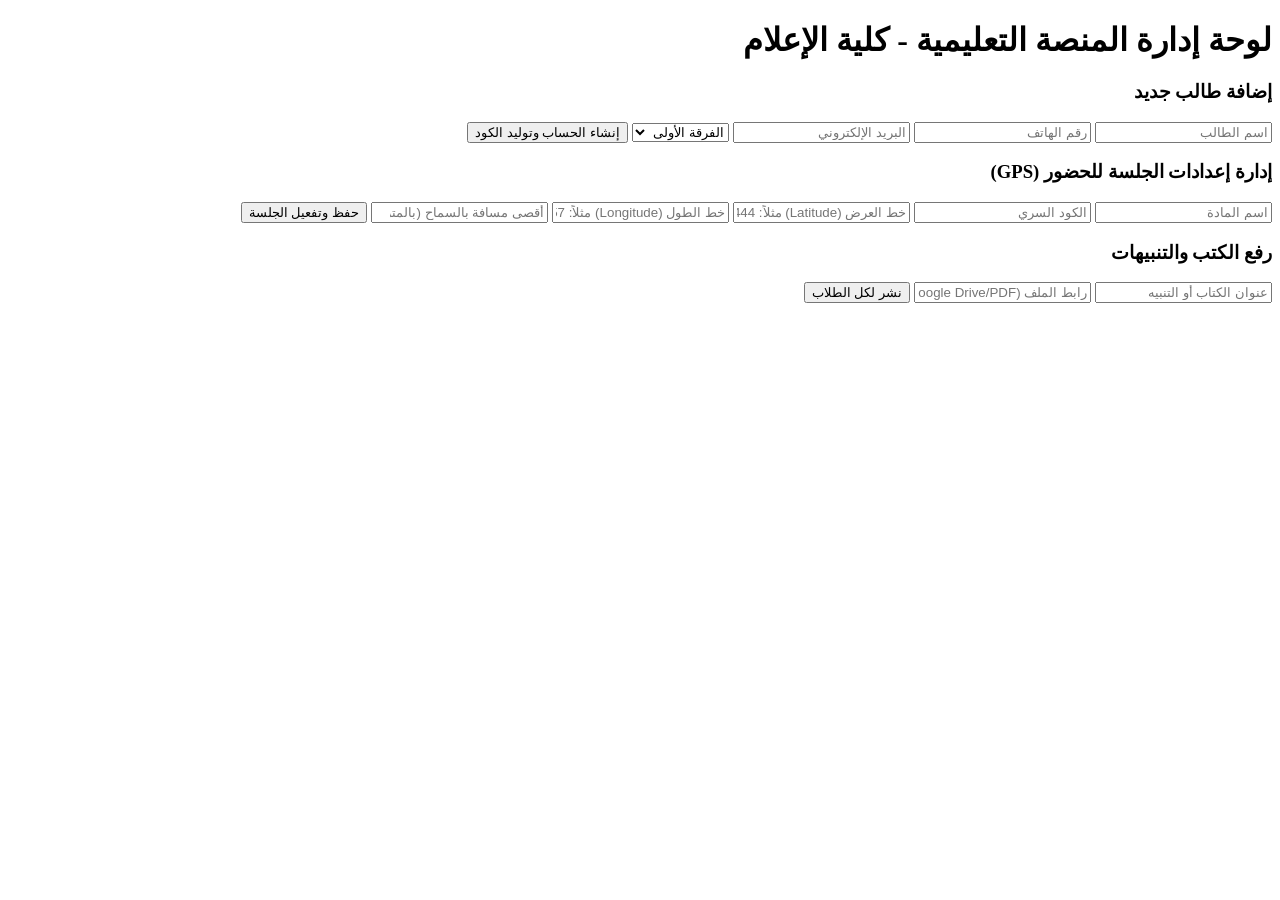
==== admin.html @ 718e094c "Create admin.html" ====
<!DOCTYPE html>
<html lang="ar" dir="rtl">
<head>
    <meta charset="UTF-8">
    <title>لوحة التحكم والإدارة</title>
    <link rel="stylesheet" href="style.css">
</head>
<body>
    <h1>لوحة إدارة المنصة التعليمية - كلية الإعلام</h1>

    <div class="admin-grid">
        <!-- إضافة طالب -->
        <div class="card">
            <h3>إضافة طالب جديد</h3>
            <input type="text" id="newStudentName" placeholder="اسم الطالب">
            <input type="text" id="newStudentPhone" placeholder="رقم الهاتف">
            <input type="email" id="newStudentEmail" placeholder="البريد الإلكتروني">
            <select id="newStudentGrade">
                <option value="الأولى">الفرقة الأولى</option>
                <option value="الثانية">الفرقة الثانية</option>
                <option value="الثالثة">الفرقة الثالثة</option>
                <option value="الرابعة">الفرقة الرابعة</option>
            </select>
            <button onclick="createStudentAccount()">إنشاء الحساب وتوليد الكود</button>
        </div>

        <!-- إعدادات الحضور والغياب بالنطاق الجغرافي -->
        <div class="card">
            <h3>إدارة إعدادات الجلسة للحضور (GPS)</h3>
            <input type="text" id="geoSubject" placeholder="اسم المادة">
            <input type="text" id="geoSecret" placeholder="الكود السري">
            <input type="text" id="geoLat" placeholder="خط العرض (Latitude) مثلاً: 30.0444">
            <input type="text" id="geoLng" placeholder="خط الطول (Longitude) مثلاً: 31.2357">
            <input type="number" id="geoRadius" placeholder="أقصى مسافة بالسماح (بالمتر) مثلاً: 100">
            <button onclick="saveAttendanceSettings()">حفظ وتفعيل الجلسة</button>
        </div>

        <!-- رفع الكتب والتنبيهات -->
        <div class="card">
            <h3>رفع الكتب والتنبيهات</h3>
            <input type="text" id="bookTitle" placeholder="عنوان الكتاب أو التنبيه">
            <input type="text" id="bookLink" placeholder="رابط الملف (Google Drive/PDF)">
            <button onclick="uploadResource()">نشر لكل الطلاب</button>
        </div>
    </div>

    <script src="app.js"></script>
</body>
</html>
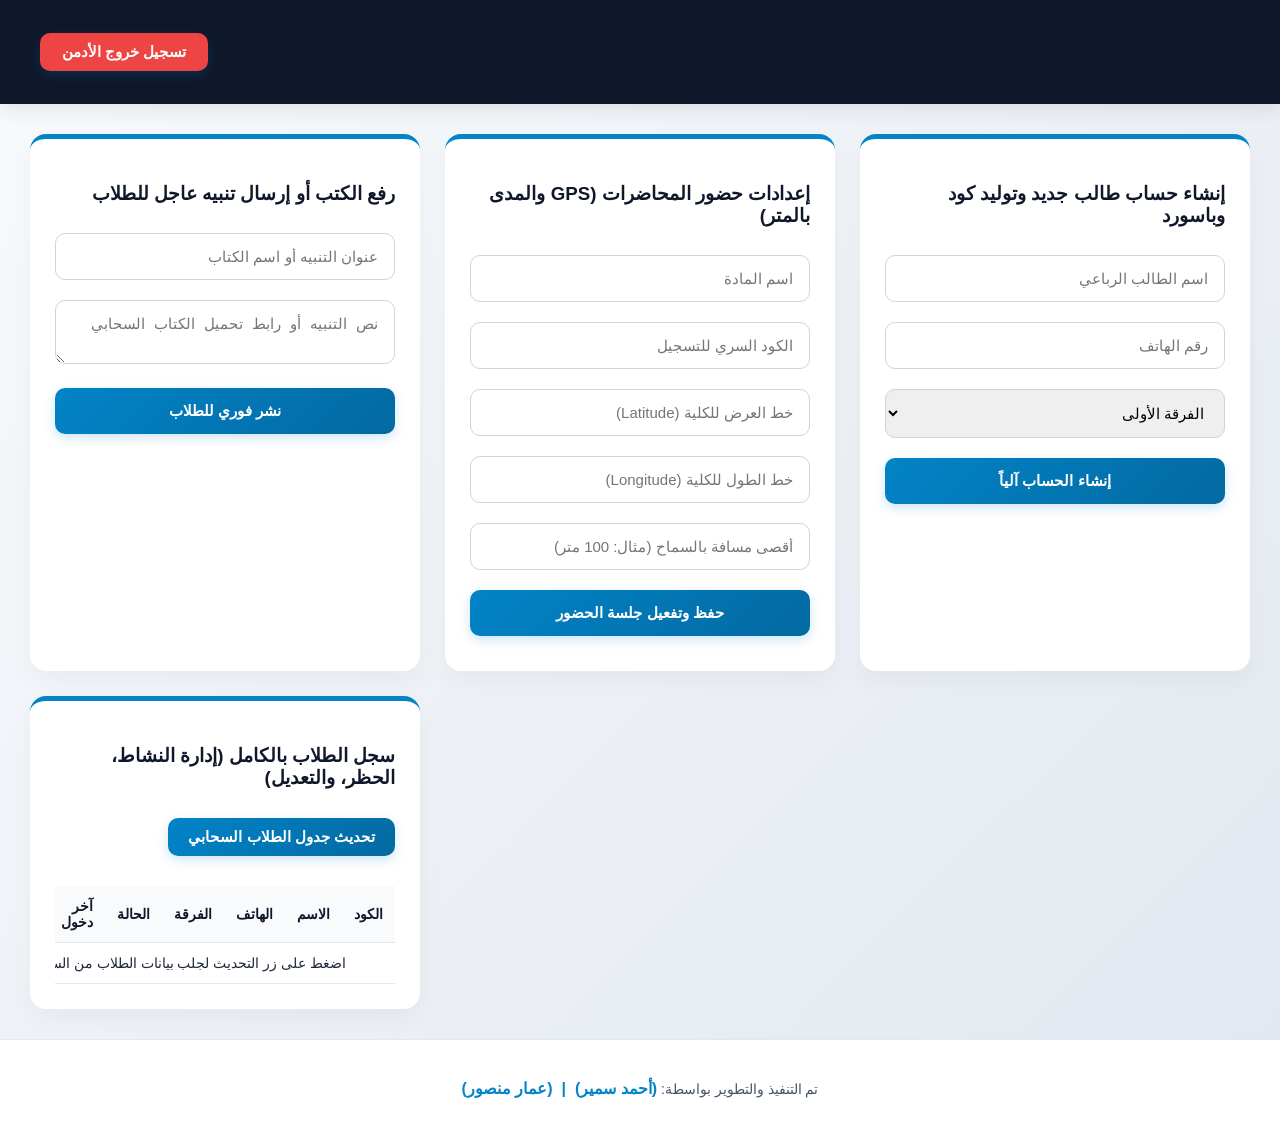
==== commit 60c472f1: "Update admin.html" ====
--- a/admin.html
+++ b/admin.html
@@ -2,47 +2,73 @@
 <html lang="ar" dir="rtl">
 <head>
     <meta charset="UTF-8">
-    <title>لوحة التحكم والإدارة</title>
+    <title>لوحة الإدارة والتحكم الكامل - كلية الإعلام</title>
     <link rel="stylesheet" href="style.css">
 </head>
 <body>
-    <h1>لوحة إدارة المنصة التعليمية - كلية الإعلام</h1>
+    <header class="navbar">
+        <h2>لوحة التحكم المركزية - الإدارة</h2>
+        <button onclick="window.location.href='index.html'">تسجيل خروج الأدمن</button>
+    </header>
 
     <div class="admin-grid">
-        <!-- إضافة طالب -->
         <div class="card">
-            <h3>إضافة طالب جديد</h3>
-            <input type="text" id="newStudentName" placeholder="اسم الطالب">
-            <input type="text" id="newStudentPhone" placeholder="رقم الهاتف">
-            <input type="email" id="newStudentEmail" placeholder="البريد الإلكتروني">
-            <select id="newStudentGrade">
-                <option value="الأولى">الفرقة الأولى</option>
-                <option value="الثانية">الفرقة الثانية</option>
-                <option value="الثالثة">الفرقة الثالثة</option>
-                <option value="الرابعة">الفرقة الرابعة</option>
+            <h3>إنشاء حساب طالب جديد وتوليد كود وباسورد</h3>
+            <input type="text" id="newName" placeholder="اسم الطالب الرباعي">
+            <input type="text" id="newPhone" placeholder="رقم الهاتف">
+            <select id="newGrade">
+                <option value="الفرقة الأولى">الفرقة الأولى</option>
+                <option value="الفرقة الثانية">الفرقة الثانية</option>
+                <option value="الفرقة الثالثة">الفرقة الثالثة</option>
+                <option value="الفرقة الرابعة">الفرقة الرابعة</option>
             </select>
-            <button onclick="createStudentAccount()">إنشاء الحساب وتوليد الكود</button>
+            <button onclick="createStudent()">إنشاء الحساب آلياً</button>
         </div>
 
-        <!-- إعدادات الحضور والغياب بالنطاق الجغرافي -->
         <div class="card">
-            <h3>إدارة إعدادات الجلسة للحضور (GPS)</h3>
-            <input type="text" id="geoSubject" placeholder="اسم المادة">
-            <input type="text" id="geoSecret" placeholder="الكود السري">
-            <input type="text" id="geoLat" placeholder="خط العرض (Latitude) مثلاً: 30.0444">
-            <input type="text" id="geoLng" placeholder="خط الطول (Longitude) مثلاً: 31.2357">
-            <input type="number" id="geoRadius" placeholder="أقصى مسافة بالسماح (بالمتر) مثلاً: 100">
-            <button onclick="saveAttendanceSettings()">حفظ وتفعيل الجلسة</button>
+            <h3>إعدادات حضور المحاضرات (GPS والمدى بالمتر)</h3>
+            <input type="text" id="setSubject" placeholder="اسم المادة">
+            <input type="text" id="setSecret" placeholder="الكود السري للتسجيل">
+            <input type="text" id="setLat" placeholder="خط العرض للكلية (Latitude)">
+            <input type="text" id="setLng" placeholder="خط الطول للكلية (Longitude)">
+            <input type="number" id="setMaxMeters" placeholder="أقصى مسافة بالسماح (مثال: 100 متر)">
+            <button onclick="saveGeoSettings()">حفظ وتفعيل جلسة الحضور</button>
         </div>
 
-        <!-- رفع الكتب والتنبيهات -->
         <div class="card">
-            <h3>رفع الكتب والتنبيهات</h3>
-            <input type="text" id="bookTitle" placeholder="عنوان الكتاب أو التنبيه">
-            <input type="text" id="bookLink" placeholder="رابط الملف (Google Drive/PDF)">
-            <button onclick="uploadResource()">نشر لكل الطلاب</button>
+            <h3>رفع الكتب أو إرسال تنبيه عاجل للطلاب</h3>
+            <input type="text" id="noticeTitle" placeholder="عنوان التنبيه أو اسم الكتاب">
+            <textarea id="noticeMsg" placeholder="نص التنبيه أو رابط تحميل الكتاب السحابي"></textarea>
+            <button onclick="publishNotice()">نشر فوري للطلاب</button>
+        </div>
+
+        <div class="card" style="grid-column: span 1 / -1;">
+            <h3>سجل الطلاب بالكامل (إدارة النشاط، الحظر، والتعديل)</h3>
+            <button onclick="loadStudentsList()" style="width: auto; padding: 10px 20px; margin-bottom: 15px;">تحديث جدول الطلاب السحابي</button>
+            <div style="overflow-x: auto;">
+                <table>
+                    <thead>
+                        <tr>
+                            <th>الكود</th>
+                            <th>الاسم</th>
+                            <th>الهاتف</th>
+                            <th>الفرقة</th>
+                            <th>الحالة</th>
+                            <th>آخر دخول</th>
+                            <th>إجراءات التحكم</th>
+                        </tr>
+                    </thead>
+                    <tbody id="studentsTableBody">
+                        <tr><td colspan="7" style="text-align: center;">اضغط على زر التحديث لجلب بيانات الطلاب من السحابة</td></tr>
+                    </tbody>
+                </table>
+            </div>
         </div>
     </div>
+
+    <footer>
+        <p>تم التنفيذ والتطوير بواسطة: <span class="developers">(أحمد سمير) &nbsp;|&nbsp; (عمار منصور)</span></p>
+    </footer>
 
     <script src="app.js"></script>
 </body>
--- a/style.css
+++ b/style.css
@@ -0,0 +1,183 @@
+:root {
+    --primary: #0f172a;
+    --primary-blue: #0284c7;
+    --primary-light: #38bdf8;
+    --bg-gradient: linear-gradient(135deg, #f8fafc 0%, #e2e8f0 100%);
+    --card-bg: #ffffff;
+    --text-main: #1e293b;
+    --border-color: #cbd5e1;
+}
+
+body {
+    font-family: 'Cairo', 'Segoe UI', Tahoma, sans-serif;
+    background: var(--bg-gradient);
+    color: var(--text-main);
+    margin: 0;
+    padding: 0;
+    direction: rtl;
+    min-height: 100vh;
+    display: flex;
+    flex-direction: column;
+    justify-content: space-between;
+}
+
+.login-wrapper {
+    max-width: 460px;
+    margin: 40px auto;
+    background: var(--card-bg);
+    padding: 40px;
+    border-radius: 20px;
+    box-shadow: 0 20px 40px rgba(2, 132, 199, 0.12);
+    border: 1px solid rgba(226, 232, 240, 0.8);
+    text-align: center;
+}
+
+.header-img {
+    width: 100%;
+    height: 190px;
+    object-fit: cover;
+    border-radius: 14px;
+    margin-bottom: 20px;
+    box-shadow: 0 8px 20px rgba(0,0,0,0.08);
+}
+
+h2, h3 {
+    color: var(--primary);
+    font-weight: 800;
+}
+
+.info-badge {
+    background: #e0f2fe;
+    color: #0369a1;
+    padding: 10px;
+    border-radius: 8px;
+    font-size: 13px;
+    margin-bottom: 15px;
+    border: 1px solid #bae6fd;
+}
+
+input, select, textarea, button {
+    width: 100%;
+    padding: 14px 16px;
+    margin: 10px 0;
+    border: 1.5px solid var(--border-color);
+    border-radius: 10px;
+    box-sizing: border-box;
+    font-size: 15px;
+    transition: all 0.3s ease;
+}
+
+input:focus, select:focus, textarea:focus {
+    border-color: var(--primary-blue);
+    outline: none;
+    box-shadow: 0 0 0 4px rgba(2, 132, 199, 0.15);
+}
+
+button {
+    background: linear-gradient(135deg, var(--primary-blue), #0369a1);
+    color: white;
+    font-weight: 700;
+    border: none;
+    cursor: pointer;
+    box-shadow: 0 4px 12px rgba(2, 132, 199, 0.2);
+}
+
+button:hover {
+    transform: translateY(-2px);
+    box-shadow: 0 6px 16px rgba(2, 132, 199, 0.3);
+}
+
+.tabs {
+    display: flex;
+    gap: 12px;
+    margin-bottom: 20px;
+}
+
+.tab-btn {
+    flex: 1;
+    background: #f1f5f9;
+    color: var(--text-main);
+    border-radius: 10px;
+    border: 1px solid var(--border-color);
+}
+
+.tab-btn.active {
+    background: var(--primary-blue);
+    color: white;
+    border-color: var(--primary-blue);
+}
+
+.admin-grid, .student-grid {
+    display: grid;
+    grid-template-columns: repeat(auto-fit, minmax(320px, 1fr));
+    gap: 25px;
+    padding: 30px;
+    max-width: 1300px;
+    margin: 0 auto;
+    width: 100%;
+    box-sizing: border-box;
+}
+
+.card {
+    background: var(--card-bg);
+    padding: 25px;
+    border-radius: 16px;
+    box-shadow: 0 10px 25px rgba(0,0,0,0.04);
+    border-top: 5px solid var(--primary-blue);
+    transition: transform 0.3s ease;
+}
+
+.card:hover {
+    transform: translateY(-4px);
+}
+
+.navbar {
+    background: var(--primary);
+    color: white;
+    padding: 18px 40px;
+    display: flex;
+    justify-content: space-between;
+    align-items: center;
+    box-shadow: 0 4px 20px rgba(0,0,0,0.1);
+}
+
+.navbar button {
+    width: auto;
+    padding: 10px 22px;
+    background: #ef4444;
+}
+
+table {
+    width: 100%;
+    border-collapse: collapse;
+    margin-top: 15px;
+}
+
+th, td {
+    padding: 12px;
+    border-bottom: 1px solid #e2e8f0;
+    text-align: right;
+    font-size: 14px;
+}
+
+th {
+    background: #f8fafc;
+    color: var(--primary);
+    font-weight: 700;
+}
+
+footer {
+    text-align: center;
+    padding: 25px;
+    font-size: 14px;
+    color: #475569;
+    background: #ffffff;
+    border-top: 1px solid #e2e8f0;
+    margin-top: auto;
+}
+
+footer .developers {
+    color: var(--primary-blue);
+    font-size: 16px;
+    font-weight: 800;
+}
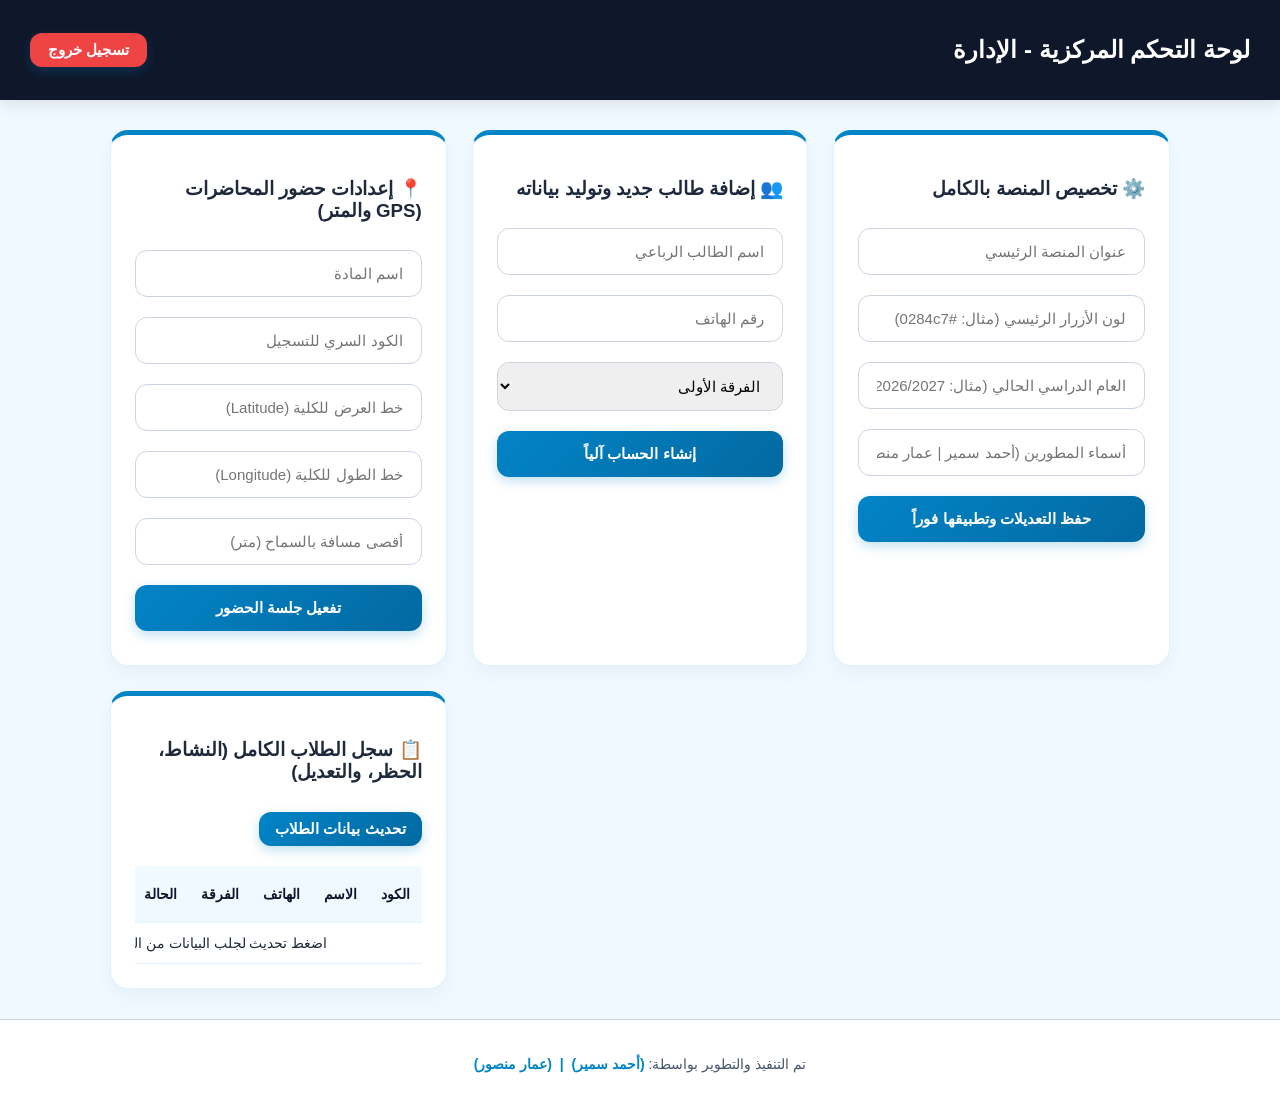
==== commit 05101351: "Update admin.html" ====
--- a/admin.html
+++ b/admin.html
@@ -2,18 +2,27 @@
 <html lang="ar" dir="rtl">
 <head>
     <meta charset="UTF-8">
-    <title>لوحة الإدارة والتحكم الكامل - كلية الإعلام</title>
+    <title>لوحة الإدارة الشاملة - كلية الإعلام</title>
     <link rel="stylesheet" href="style.css">
 </head>
 <body>
     <header class="navbar">
         <h2>لوحة التحكم المركزية - الإدارة</h2>
-        <button onclick="window.location.href='index.html'">تسجيل خروج الأدمن</button>
+        <button onclick="window.location.href='index.html'">تسجيل خروج</button>
     </header>
 
-    <div class="admin-grid">
+    <div class="app-container" style="display:grid; grid-template-columns: repeat(auto-fit, minmax(320px, 1fr)); gap:25px;">
         <div class="card">
-            <h3>إنشاء حساب طالب جديد وتوليد كود وباسورد</h3>
+            <h3>⚙️ تخصيص المنصة بالكامل</h3>
+            <input type="text" id="adminSiteTitle" placeholder="عنوان المنصة الرئيسي">
+            <input type="text" id="adminPrimaryColor" placeholder="لون الأزرار الرئيسي (مثال: #0284c7)">
+            <input type="text" id="adminAcademicYear" placeholder="العام الدراسي الحالي (مثال: 2026/2027)">
+            <input type="text" id="adminDevelopers" placeholder="أسماء المطورين (أحمد سمير | عمار منصور)">
+            <button onclick="saveSiteSettings()">حفظ التعديلات وتطبيقها فوراً</button>
+        </div>
+
+        <div class="card">
+            <h3>👥 إضافة طالب جديد وتوليد بياناته</h3>
             <input type="text" id="newName" placeholder="اسم الطالب الرباعي">
             <input type="text" id="newPhone" placeholder="رقم الهاتف">
             <select id="newGrade">
@@ -26,25 +35,18 @@
         </div>
 
         <div class="card">
-            <h3>إعدادات حضور المحاضرات (GPS والمدى بالمتر)</h3>
+            <h3>📍 إعدادات حضور المحاضرات (GPS والمتر)</h3>
             <input type="text" id="setSubject" placeholder="اسم المادة">
             <input type="text" id="setSecret" placeholder="الكود السري للتسجيل">
             <input type="text" id="setLat" placeholder="خط العرض للكلية (Latitude)">
             <input type="text" id="setLng" placeholder="خط الطول للكلية (Longitude)">
-            <input type="number" id="setMaxMeters" placeholder="أقصى مسافة بالسماح (مثال: 100 متر)">
-            <button onclick="saveGeoSettings()">حفظ وتفعيل جلسة الحضور</button>
-        </div>
-
-        <div class="card">
-            <h3>رفع الكتب أو إرسال تنبيه عاجل للطلاب</h3>
-            <input type="text" id="noticeTitle" placeholder="عنوان التنبيه أو اسم الكتاب">
-            <textarea id="noticeMsg" placeholder="نص التنبيه أو رابط تحميل الكتاب السحابي"></textarea>
-            <button onclick="publishNotice()">نشر فوري للطلاب</button>
+            <input type="number" id="setMaxMeters" placeholder="أقصى مسافة بالسماح (متر)">
+            <button onclick="saveGeoSettings()">تفعيل جلسة الحضور</button>
         </div>
 
         <div class="card" style="grid-column: span 1 / -1;">
-            <h3>سجل الطلاب بالكامل (إدارة النشاط، الحظر، والتعديل)</h3>
-            <button onclick="loadStudentsList()" style="width: auto; padding: 10px 20px; margin-bottom: 15px;">تحديث جدول الطلاب السحابي</button>
+            <h3>📋 سجل الطلاب الكامل (النشاط، الحظر، والتعديل)</h3>
+            <button onclick="loadStudentsList()" style="width: auto; padding: 8px 16px; margin-bottom: 10px;">تحديث بيانات الطلاب</button>
             <div style="overflow-x: auto;">
                 <table>
                     <thead>
@@ -55,11 +57,11 @@
                             <th>الفرقة</th>
                             <th>الحالة</th>
                             <th>آخر دخول</th>
-                            <th>إجراءات التحكم</th>
+                            <th>إجراءات الحظر</th>
                         </tr>
                     </thead>
                     <tbody id="studentsTableBody">
-                        <tr><td colspan="7" style="text-align: center;">اضغط على زر التحديث لجلب بيانات الطلاب من السحابة</td></tr>
+                        <tr><td colspan="7" style="text-align:center;">اضغط تحديث لجلب البيانات من السحابة</td></tr>
                     </tbody>
                 </table>
             </div>
--- a/style.css
+++ b/style.css
@@ -1,17 +1,16 @@
 :root {
-    --primary: #0f172a;
     --primary-blue: #0284c7;
-    --primary-light: #38bdf8;
-    --bg-gradient: linear-gradient(135deg, #f8fafc 0%, #e2e8f0 100%);
+    --primary-dark: #0f172a;
+    --bg-main: #f0f9ff;
     --card-bg: #ffffff;
-    --text-main: #1e293b;
-    --border-color: #cbd5e1;
+    --text-color: #1e293b;
+    --border-color: #bae6fd;
 }
 
 body {
     font-family: 'Cairo', 'Segoe UI', Tahoma, sans-serif;
-    background: var(--bg-gradient);
-    color: var(--text-main);
+    background-color: var(--bg-main);
+    color: var(--text-color);
     margin: 0;
     padding: 0;
     direction: rtl;
@@ -22,48 +21,47 @@
 }
 
 .login-wrapper {
-    max-width: 460px;
-    margin: 40px auto;
+    max-width: 440px;
+    margin: 60px auto;
     background: var(--card-bg);
     padding: 40px;
-    border-radius: 20px;
-    box-shadow: 0 20px 40px rgba(2, 132, 199, 0.12);
-    border: 1px solid rgba(226, 232, 240, 0.8);
+    border-radius: 24px;
+    box-shadow: 0 20px 40px rgba(2, 132, 199, 0.15);
+    border: 1px solid var(--border-color);
     text-align: center;
 }
 
-.header-img {
-    width: 100%;
-    height: 190px;
-    object-fit: cover;
-    border-radius: 14px;
-    margin-bottom: 20px;
-    box-shadow: 0 8px 20px rgba(0,0,0,0.08);
-}
-
-h2, h3 {
-    color: var(--primary);
+.login-title-box {
+    background: linear-gradient(135deg, var(--primary-dark), var(--primary-blue));
+    color: white;
+    padding: 22px 15px;
+    border-radius: 16px;
+    margin-bottom: 25px;
+    box-shadow: 0 8px 20px rgba(2, 132, 199, 0.25);
+}
+
+.login-title-box h2 {
+    margin: 0;
+    font-size: 20px;
     font-weight: 800;
-}
-
-.info-badge {
-    background: #e0f2fe;
-    color: #0369a1;
-    padding: 10px;
-    border-radius: 8px;
+    color: white;
+}
+
+.login-title-box p {
+    margin: 6px 0 0;
     font-size: 13px;
-    margin-bottom: 15px;
-    border: 1px solid #bae6fd;
+    color: #e0f2fe;
 }
 
 input, select, textarea, button {
     width: 100%;
-    padding: 14px 16px;
+    padding: 14px 18px;
     margin: 10px 0;
-    border: 1.5px solid var(--border-color);
-    border-radius: 10px;
+    border: 1.5px solid #cbd5e1;
+    border-radius: 12px;
     box-sizing: border-box;
     font-size: 15px;
+    font-family: 'Cairo', sans-serif;
     transition: all 0.3s ease;
 }
 
@@ -79,105 +77,169 @@
     font-weight: 700;
     border: none;
     cursor: pointer;
-    box-shadow: 0 4px 12px rgba(2, 132, 199, 0.2);
+    box-shadow: 0 4px 12px rgba(2, 132, 199, 0.25);
 }
 
 button:hover {
     transform: translateY(-2px);
-    box-shadow: 0 6px 16px rgba(2, 132, 199, 0.3);
+    box-shadow: 0 6px 18px rgba(2, 132, 199, 0.35);
 }
 
 .tabs {
     display: flex;
-    gap: 12px;
+    gap: 10px;
     margin-bottom: 20px;
 }
 
 .tab-btn {
     flex: 1;
-    background: #f1f5f9;
-    color: var(--text-main);
-    border-radius: 10px;
-    border: 1px solid var(--border-color);
+    background: #e0f2fe;
+    color: var(--primary-dark);
+    border-radius: 12px;
+    border: 1px solid #7dd3fc;
 }
 
 .tab-btn.active {
     background: var(--primary-blue);
     color: white;
-    border-color: var(--primary-blue);
-}
-
-.admin-grid, .student-grid {
-    display: grid;
-    grid-template-columns: repeat(auto-fit, minmax(320px, 1fr));
-    gap: 25px;
-    padding: 30px;
-    max-width: 1300px;
-    margin: 0 auto;
+}
+
+.app-container {
+    max-width: 1100px;
+    margin: 30px auto;
+    padding: 0 20px;
     width: 100%;
     box-sizing: border-box;
 }
 
+.profile-card {
+    background: linear-gradient(135deg, #0284c7, #0369a1);
+    color: white;
+    padding: 30px;
+    border-radius: 20px;
+    box-shadow: 0 10px 25px rgba(2, 132, 199, 0.2);
+    margin-bottom: 25px;
+    display: flex;
+    justify-content: space-between;
+    align-items: center;
+}
+
+.grid-cards {
+    display: grid;
+    grid-template-columns: repeat(auto-fit, minmax(280px, 1fr));
+    gap: 20px;
+    margin-bottom: 25px;
+}
+
 .card {
     background: var(--card-bg);
-    padding: 25px;
-    border-radius: 16px;
-    box-shadow: 0 10px 25px rgba(0,0,0,0.04);
+    padding: 24px;
+    border-radius: 18px;
+    box-shadow: 0 8px 20px rgba(0,0,0,0.04);
     border-top: 5px solid var(--primary-blue);
-    transition: transform 0.3s ease;
-}
-
-.card:hover {
-    transform: translateY(-4px);
+    border-left: 1px solid #e0f2fe;
+    border-right: 1px solid #e0f2fe;
+    border-bottom: 1px solid #e0f2fe;
 }
 
 .navbar {
-    background: var(--primary);
-    color: white;
-    padding: 18px 40px;
+    background: var(--primary-dark);
+    color: white;
+    padding: 16px 30px;
     display: flex;
     justify-content: space-between;
     align-items: center;
-    box-shadow: 0 4px 20px rgba(0,0,0,0.1);
+    box-shadow: 0 4px 15px rgba(0,0,0,0.1);
 }
 
 .navbar button {
     width: auto;
-    padding: 10px 22px;
+    padding: 8px 18px;
     background: #ef4444;
+}
+
+.chatbot-btn {
+    position: fixed;
+    bottom: 25px;
+    left: 25px;
+    background: #0284c7;
+    color: white;
+    width: 60px;
+    height: 60px;
+    border-radius: 50%;
+    display: flex;
+    align-items: center;
+    justify-content: center;
+    font-size: 26px;
+    box-shadow: 0 6px 20px rgba(2, 132, 199, 0.4);
+    cursor: pointer;
+    z-index: 1000;
+    transition: transform 0.3s;
+}
+
+.chatbot-btn:hover {
+    transform: scale(1.1);
+}
+
+.chatbot-modal {
+    position: fixed;
+    bottom: 95px;
+    left: 25px;
+    width: 320px;
+    background: white;
+    border-radius: 16px;
+    box-shadow: 0 10px 30px rgba(0,0,0,0.2);
+    display: none;
+    flex-direction: column;
+    overflow: hidden;
+    z-index: 1000;
+    border: 1px solid var(--border-color);
+}
+
+.chatbot-header {
+    background: var(--primary-blue);
+    color: white;
+    padding: 12px 16px;
+    font-weight: bold;
+    display: flex;
+    justify-content: space-between;
+}
+
+.chatbot-body {
+    padding: 15px;
+    max-height: 250px;
+    overflow-y: auto;
 }
 
 table {
     width: 100%;
     border-collapse: collapse;
-    margin-top: 15px;
+    margin-top: 10px;
 }
 
 th, td {
     padding: 12px;
-    border-bottom: 1px solid #e2e8f0;
+    border-bottom: 1px solid #e0f2fe;
     text-align: right;
     font-size: 14px;
 }
 
 th {
-    background: #f8fafc;
-    color: var(--primary);
-    font-weight: 700;
+    background: #f0f9ff;
+    color: var(--primary-dark);
 }
 
 footer {
     text-align: center;
-    padding: 25px;
+    padding: 22px;
     font-size: 14px;
     color: #475569;
     background: #ffffff;
-    border-top: 1px solid #e2e8f0;
+    border-top: 1px solid #cbd5e1;
     margin-top: auto;
 }
 
 footer .developers {
     color: var(--primary-blue);
-    font-size: 16px;
     font-weight: 800;
 }
